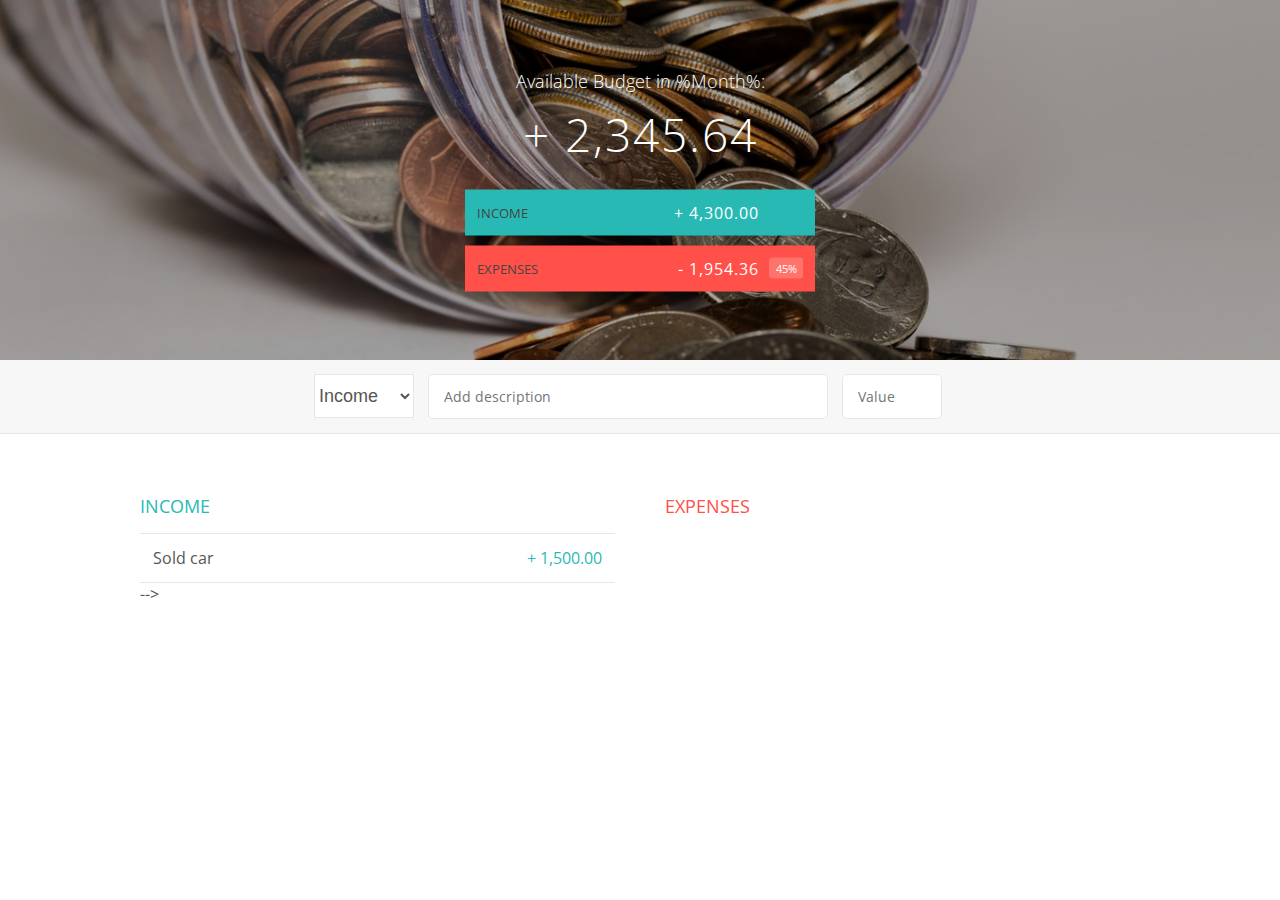
==== Budgety/starter/index.html @ b85210b8 "Updates to JS and removed unneccessary files" ====
<!DOCTYPE html>
<html lang="en">
    <head>
        <meta charset="UTF-8">
        <link href="https://fonts.googleapis.com/css?family=Open+Sans:100,300,400,600" rel="stylesheet" type="text/css">
        <link href="http://code.ionicframework.com/ionicons/2.0.1/css/ionicons.min.css" rel="stylesheet" type="text/css">
        <link type="text/css" rel="stylesheet" href="style.css">
        <title>Budgety</title>
    </head>
    <body>
        
        <div class="top">
            <div class="budget">
                <div class="budget__title">
                    Available Budget in <span class="budget__title--month">%Month%</span>:
                </div>
                
                <div class="budget__value">+ 2,345.64</div>
                
                <div class="budget__income clearfix">
                    <div class="budget__income--text">Income</div>
                    <div class="right">
                        <div class="budget__income--value">+ 4,300.00</div>
                        <div class="budget__income--percentage">&nbsp;</div>
                    </div>
                </div>
                
                <div class="budget__expenses clearfix">
                    <div class="budget__expenses--text">Expenses</div>
                    <div class="right clearfix">
                        <div class="budget__expenses--value">- 1,954.36</div>
                        <div class="budget__expenses--percentage">45%</div>
                    </div>
                </div>
            </div>
        </div>
        
        
        
        <div class="bottom">
            <div class="add">
                <div class="add__container">
                    <select class="add__type">
                        <option value="inc" selected>Income</option>
                        <option value="exp">Expense</option>
                    </select>
                    <input type="text" class="add__description" placeholder="Add description">
                    <input type="number" class="add__value" placeholder="Value">
                    <button class="add__btn"><i class="ion-ios-checkmark-outline"></i></button>
                </div>
            </div>
            
            <div class="container clearfix">
                <div class="income">
                    <h2 class="icome__title">Income</h2>
                    
                    <div class="income__list">
                       
                        
                        
                        <div class="item clearfix" id="income-1">
                            <div class="item__description">Sold car</div>
                            <div class="right clearfix">
                                <div class="item__value">+ 1,500.00</div>
                                <div class="item__delete">
                                    <button class="item__delete--btn"><i class="ion-ios-close-outline"></i></button>
                                </div>
                            </div>
                        </div>
                        -->
                        
                    </div>
                </div>
                
                
                
                <div class="expenses">
                    <h2 class="expenses__title">Expenses</h2>
                    
                    <div class="expenses__list">
                       
                        <!--
                        

                        <div class="item clearfix" id="expense-1">
                            <div class="item__description">Grocery shopping</div>
                            <div class="right clearfix">
                                <div class="item__value">- 435.28</div>
                                <div class="item__percentage">10%</div>
                                <div class="item__delete">
                                    <button class="item__delete--btn"><i class="ion-ios-close-outline"></i></button>
                                </div>
                            </div>
                        </div>
                        -->
                        
                    </div>
                </div>
            </div>
            
            
        </div>
        
        <script src="app.js"></script>
    </body>
</html>
---- Budgety/starter/style.css ----
/**********************************************
*** GENERAL
**********************************************/

* {
    margin: 0;
    padding: 0;
    box-sizing: border-box;
}

.clearfix::after {
    content: "";
    display: table;
    clear: both;
}

body {
    color: #555;
    font-family: Open Sans;
    font-size: 16px;
    position: relative;
    height: 100vh;
    font-weight: 400;
}

.right { float: right; }
.red { color: #FF5049 !important; }
.red-focus:focus { border: 1px solid #FF5049 !important; }

/**********************************************
*** TOP PART
**********************************************/

.top {
    height: 40vh;
    background-image: linear-gradient(rgba(0, 0, 0, 0.35), rgba(0, 0, 0, 0.35)), url(back.jpg);
    background-size: cover;
    background-position: center;
    position: relative;
}

.budget {
    position: absolute;
    width: 350px;
    top: 50%;
    left: 50%;
    transform: translate(-50%, -50%);
    color: #fff;
}

.budget__title {
    font-size: 18px;
    text-align: center;
    margin-bottom: 10px;
    font-weight: 300;
}

.budget__value {
    font-weight: 300;
    font-size: 46px;
    text-align: center;
    margin-bottom: 25px;
    letter-spacing: 2px;
}

.budget__income,
.budget__expenses {
    padding: 12px;
    text-transform: uppercase;
}

.budget__income {
    margin-bottom: 10px;
    background-color: #28B9B5;
}

.budget__expenses {
    background-color: #FF5049;
}

.budget__income--text,
.budget__expenses--text {
    float: left;
    font-size: 13px;
    color: #444;
    margin-top: 2px;
}

.budget__income--value,
.budget__expenses--value {
    letter-spacing: 1px;
    float: left;
}

.budget__income--percentage,
.budget__expenses--percentage {
    float: left;
    width: 34px;
    font-size: 11px;
    padding: 3px 0;
    margin-left: 10px;
}

.budget__expenses--percentage {
    background-color: rgba(255, 255, 255, 0.2);
    text-align: center;
    border-radius: 3px;
}


/**********************************************
*** BOTTOM PART
**********************************************/

/***** FORM *****/
.add {
    padding: 14px;
    border-bottom: 1px solid #e7e7e7;
    background-color: #f7f7f7;
}

.add__container {
    margin: 0 auto;
    text-align: center;
}

.add__type {
    width: 100px;
    border: 1px solid #e7e7e7;
    height: 44px;
    font-size: 18px;
    color: inherit;
    background-color: #fff;
    margin-right: 10px;
    font-weight: 300;
    transition: border 0.3s;
}

.add__description,
.add__value {
    border: 1px solid #e7e7e7;
    background-color: #fff;
    color: inherit;
    font-family: inherit;
    font-size: 14px;
    padding: 12px 15px;
    margin-right: 10px;
    border-radius: 5px;
    transition: border 0.3s;
}

.add__description { width: 400px;}
.add__value { width: 100px;}

.add__btn {
    font-size: 35px;
    background: none;
    border: none;
    color: #28B9B5;
    cursor: pointer;
    display: inline-block;
    vertical-align: middle;
    line-height: 1.1;
    margin-left: 10px;
}

.add__btn:active { transform: translateY(2px); }

.add__type:focus,
.add__description:focus,
.add__value:focus {
    outline: none;
    border: 1px solid #28B9B5;
}

.add__btn:focus { outline: none; }

/***** LISTS *****/
.container {
    width: 1000px;
    margin: 60px auto;
}

.income {
    float: left;
    width: 475px;
    margin-right: 50px;
}

.expenses {
    float: left;
    width: 475px;
}

h2 {
    text-transform: uppercase;
    font-size: 18px;
    font-weight: 400;
    margin-bottom: 15px;
}

.icome__title { color: #28B9B5; }
.expenses__title { color: #FF5049; }

.item {
    padding: 13px;
    border-bottom: 1px solid #e7e7e7;
}

.item:first-child { border-top: 1px solid #e7e7e7; }
.item:nth-child(even) { background-color: #f7f7f7; }

.item__description {
    float: left;
}

.item__value {
    float: left;
    transition: transform 0.3s;
}

.item__percentage {
    float: left;
    margin-left: 20px;
    transition: transform 0.3s;
    font-size: 11px;
    background-color: #FFDAD9;
    padding: 3px;
    border-radius: 3px;
    width: 32px;
    text-align: center;
}

.income .item__value,
.income .item__delete--btn {
    color: #28B9B5;
}

.expenses .item__value,
.expenses .item__percentage,
.expenses .item__delete--btn {
    color: #FF5049;
}


.item__delete {
    float: left;
}

.item__delete--btn {
    font-size: 22px;
    background: none;
    border: none;
    cursor: pointer;
    display: inline-block;
    vertical-align: middle;
    line-height: 1;
    display: none;
}

.item__delete--btn:focus { outline: none; }
.item__delete--btn:active { transform: translateY(2px); }

.item:hover .item__delete--btn { display: block; }
.item:hover .item__value { transform: translateX(-20px); }
.item:hover .item__percentage { transform: translateX(-20px); }


.unpaid {
    background-color: #FFDAD9 !important;
    cursor: pointer;
    color: #FF5049;

}

.unpaid .item__percentage { box-shadow: 0 2px 6px 0 rgba(0, 0, 0, 0.1); }
.unpaid:hover .item__description { font-weight: 900; }
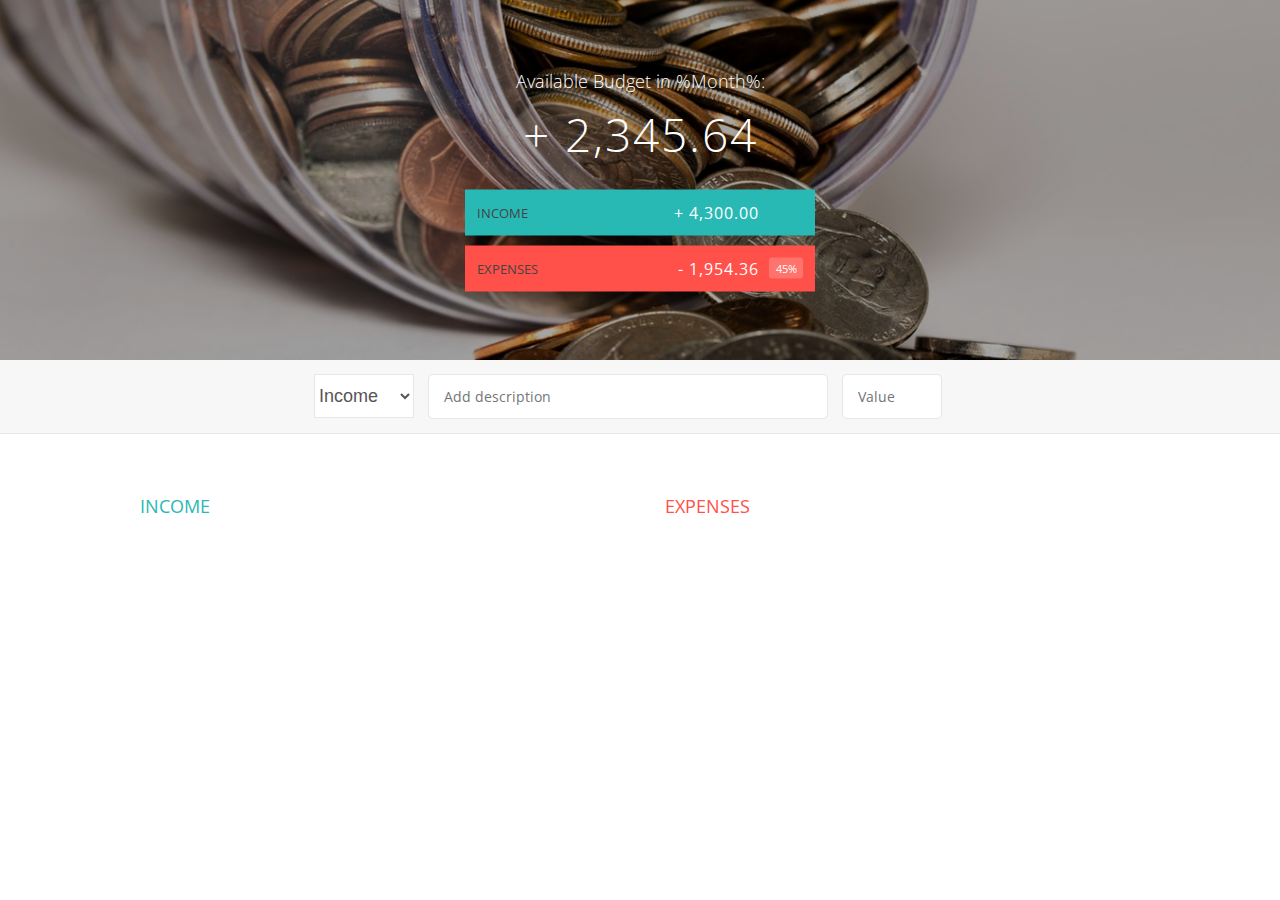
==== commit 229b2a57: "Updates to JS and removed unneccessary files" ====
--- a/Budgety/starter/index.html
+++ b/Budgety/starter/index.html
@@ -56,7 +56,18 @@
                     
                     <div class="income__list">
                        
-                        
+                        <!--
+                        <div class="item clearfix" id="income-0">
+                            <div class="item__description">Salary</div>
+                            <div class="right clearfix">
+                                <div class="item__value">+ 2,100.00</div>
+                                <div class="item__delete">
+                                    <button class="item__delete--btn">
+                                        <i class="ion-ios-close-outline"></i>
+                                    </button>
+                                </div>
+                            </div>
+                        </div>
                         
                         <div class="item clearfix" id="income-1">
                             <div class="item__description">Sold car</div>
@@ -80,7 +91,16 @@
                     <div class="expenses__list">
                        
                         <!--
-                        
+                        <div class="item clearfix" id="expense-0">
+                            <div class="item__description">Apartment rent</div>
+                            <div class="right clearfix">
+                                <div class="item__value">- 900.00</div>
+                                <div class="item__percentage">21%</div>
+                                <div class="item__delete">
+                                    <button class="item__delete--btn"><i class="ion-ios-close-outline"></i></button>
+                                </div>
+                            </div>
+                        </div>
 
                         <div class="item clearfix" id="expense-1">
                             <div class="item__description">Grocery shopping</div>
